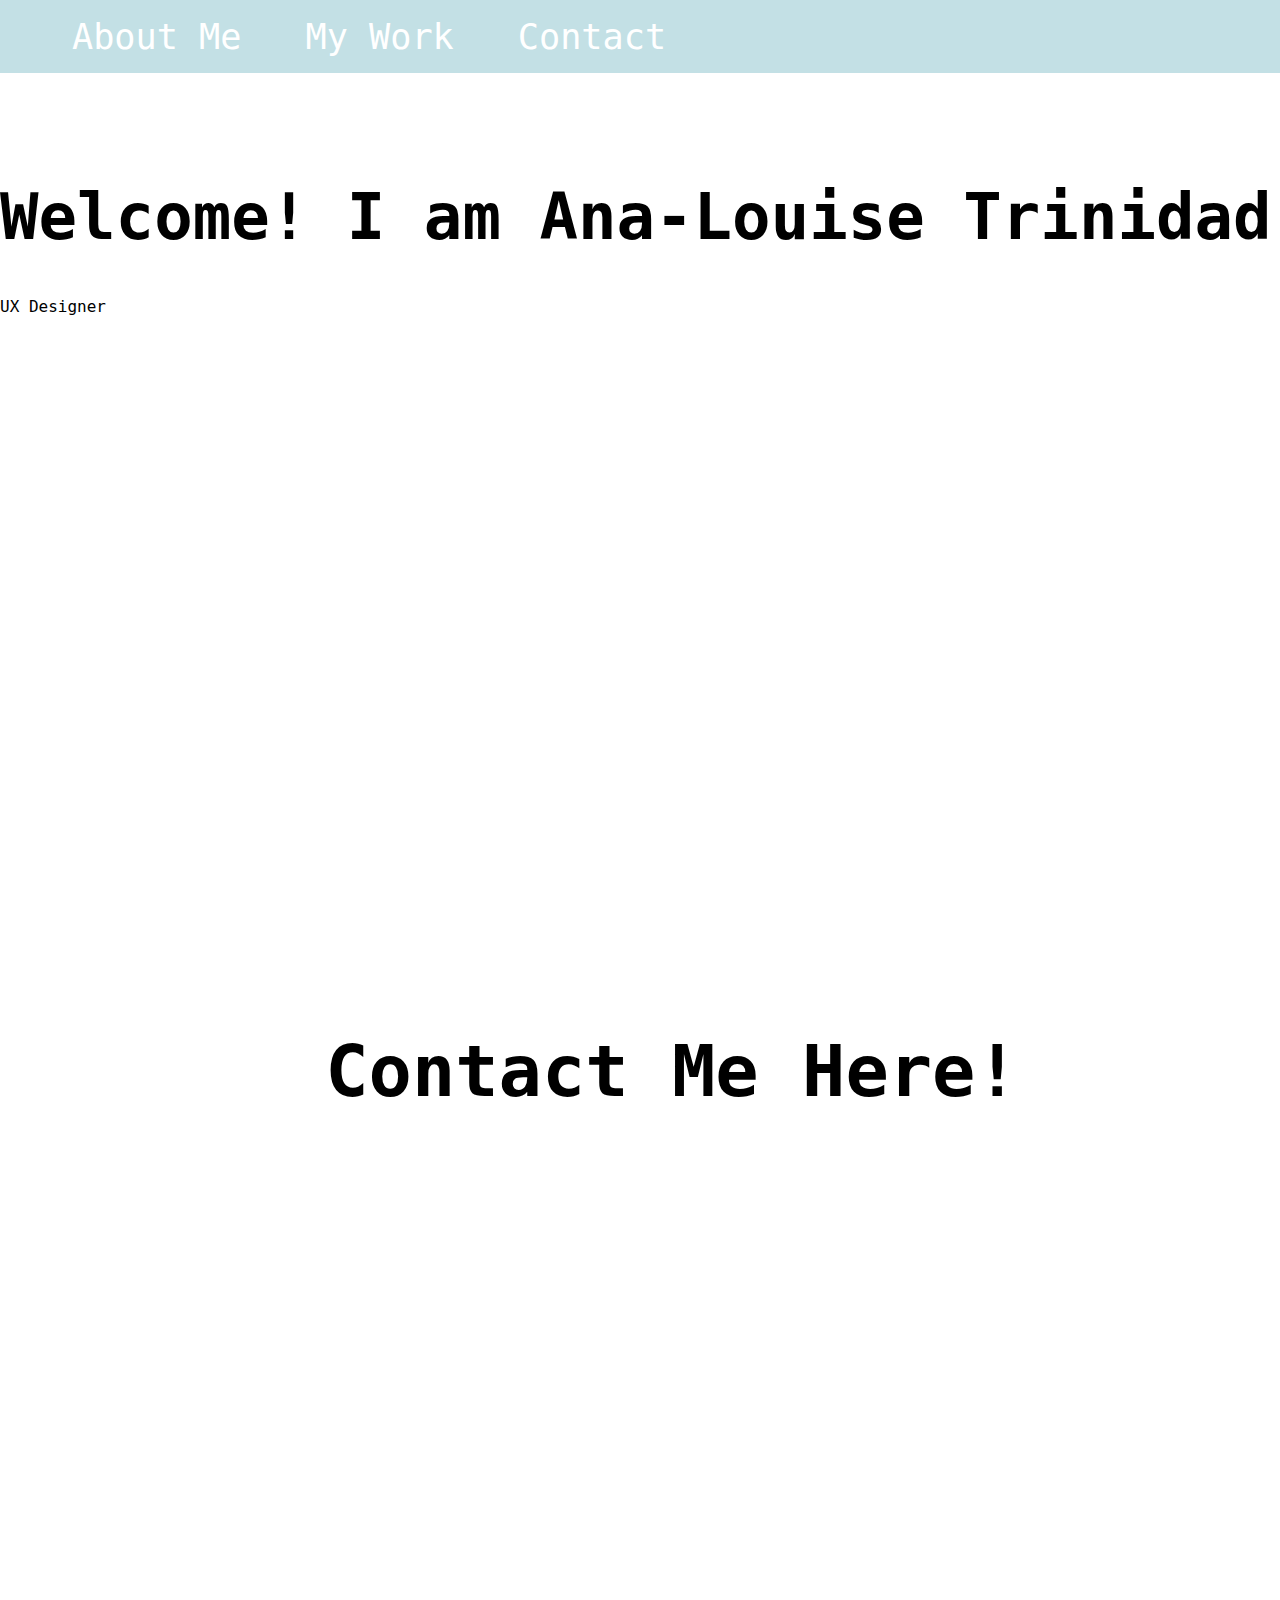
==== index.html @ 33337c71 "Portfolio" ====
<!DOCTYPE html>
<html lang="en">
<head>
    <meta charset="UTF-8">
    <meta http-equiv="X-UA-Compatible" content="IE=edge">
    <meta name="viewport" content="width=device-width, initial-scale=1.0">
    <link rel="stylesheet" href="https://cdnjs.cloudflare.com/ajax/libs/font-awesome/6.2.1/css/all.min.css" integrity="sha512-MV7K8+y+gLIBoVD59lQIYicR65iaqukzvf/nwasF0nqhPay5w/9lJmVM2hMDcnK1OnMGCdVK+iQrJ7lzPJQd1w==" crossorigin="anonymous" referrerpolicy="no-referrer" />
    <link rel="stylesheet" href="./assets/css/style.css">
    <title>Document</title>
</head>
<body>
    <nav id="navbar">
        <ul id="nav-list">
          <li>
            <a href="#welcome-section">About Me</a>
          </li>
          <li>
            <a href="#projects">My Work</a>
          </li>
          <li>
            <a href="#contact">Contact</a>
          </li>
        </ul>
        </nav>
        <section id="welcome-section"
        class= 
        "welcome-section"></section>
        <h1>Welcome! I am Ana-Louise Trinidad</h1>
        <p>UX Designer</p>
        
        <section id="projects"
        class= 
        "projects">
        <h2>These are some of my projects:
          </h2>
          <div class="grid">
            <a href="">
              <img src="" alt="" class="project-image"/>
              <p class="project-title">Tribute Page</p>
            </a>
          </div>
        </section>
  
  <section id= "contact">
  
   <div id="contact-header">
        <h2>Contact Me Here!</h2>
   </div>
  
    <div id="contact-links">
    <p> <a class="a-link" href="mailto:analouisemtrinidad@gmail.com"> <i class="fa-solid fa-envelope"></i></a></p>
    <p><a class="a-link" href="https://www.linkedin.com/in/ana-louise-trinidad/"><i class="fa-brands fa-linkedin"></i></a></p>
    <p><a class="a-link" href="https://github.com/altrndd"><i class="fa-brands fa-github"></i></a></p>
   </div>
  </section>
</body>
</html>
---- assets/css/style.css ----
body {
    font-family: 'DejaVu Sans Mono', sans-serif;
    margin: 0;
    padding: 0;
  }
  
  #navbar{
    background-color: #C3E0E5;
    position: fixed;
    top: auto;
  left: 5;
  width: 100%;
  justify-content: flex-end;
  }
  
  #nav-list{
    display: flex;
    flex-direction: row;
  }
  
  li{
    list-style: none;
  }
  
  a {
    color: #fff;
    text-decoration: none;
    font-size: 2.2em;
    padding: 2rem;
  }
  
  a:hover {
    background-color: #41729F
  }
  
  #welcome-section {
    width: 100vw;
    display: flex;
    flex-direction: column;
    align-items: center;
    justify-content: center;
    background-color: #fff;
  }
  
  h1 {
    margin-top: 20vh;
    color: #000;
    font-size: 4rem;
    font-weight: 700;
  }
  
  #welcome-section > p{
    color: #C3E0E5;
    font-size: 2rem;
    font-style: italic;
    font-weight: 100;
  }
  
  .projects{
    margin: 0;
    padding: 10rem 2rem;
    text-align: left;
    background-color: #fff;
  }
  
  .projects > h2 {
    margin: auto;
    font-size: 3.2rem;
    color: white;
  }
  
  .project-title{
    color: #fff;
    width: 100%;
    background-color: #fff;
    padding: 1rem;
    padding: 2rem 0;
  }
  
  .projects-grid{
    display: grid;
    grid-template-columns: repeat(auto-fit, minmax(320));
    grid-gap: 4rem;
    width: 100%;
    max-width: 1280px;
    margin: 0 auto;
    margin-bottom: 6rem;
  }
  
  #contact{
    background-color: #fff;
    width: 100%;
    height: 80vh;
    padding: 0rem 2rem;
    /* display: flex;
    flex-direction: column;
    justify-content: center;
    align-items: center; */
  }
  
  #contact{
    color: #000;
  }
  
  #contact-links{
    display: flex;
    justify-content: center;
    gap: 25px;
    align-items: center;
    font-size: 2rem;
  }
  
  #contact-header{
    font-size: 3rem;
    display: flex;
    justify-content: center;
    align-items: center;
  }
  
  .a-link{
    color: #000;
    font-style: italic;
    font-weight: 100;
    text-align: center;
  }
  .a-link:hover{
    background-color:white;
    color:gray;
  }
  #contact-p{
    color: #000;
    font-style: italic;
    font-weight: 100;
    text-align: center;
  }
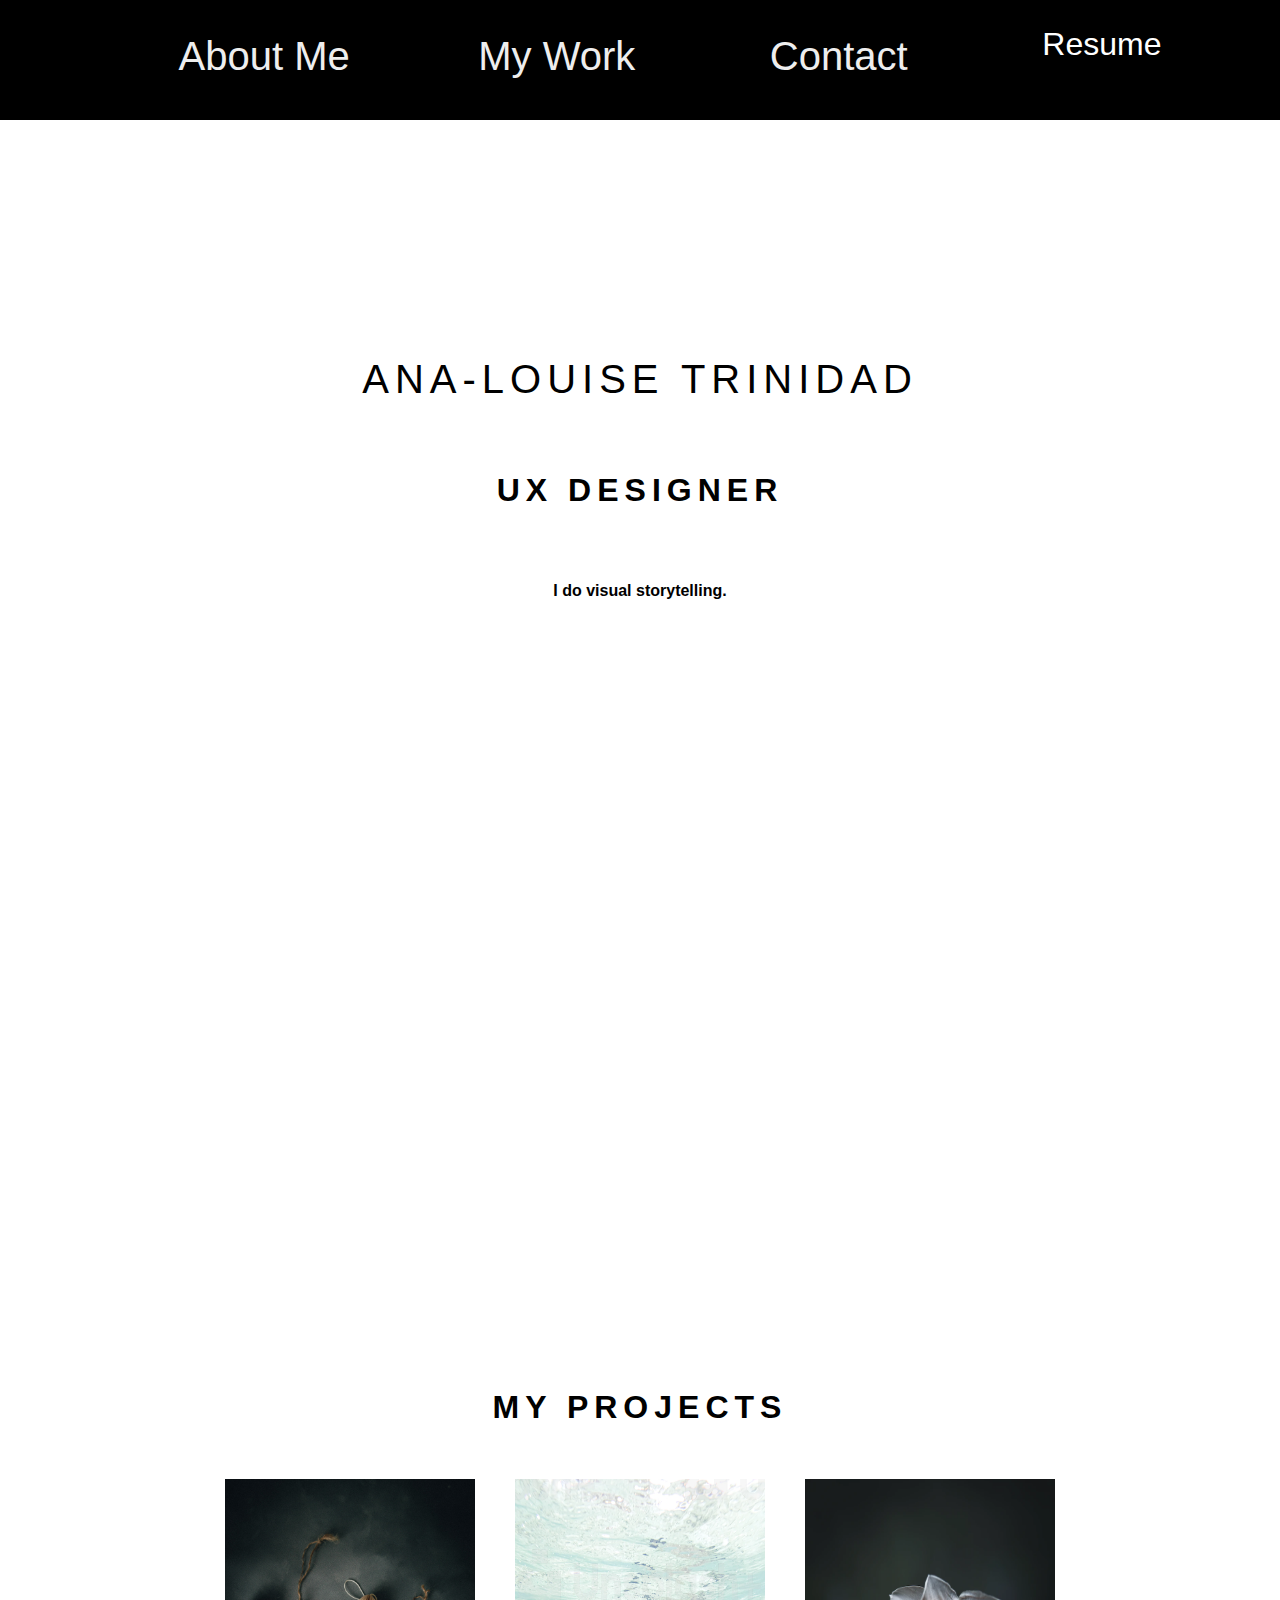
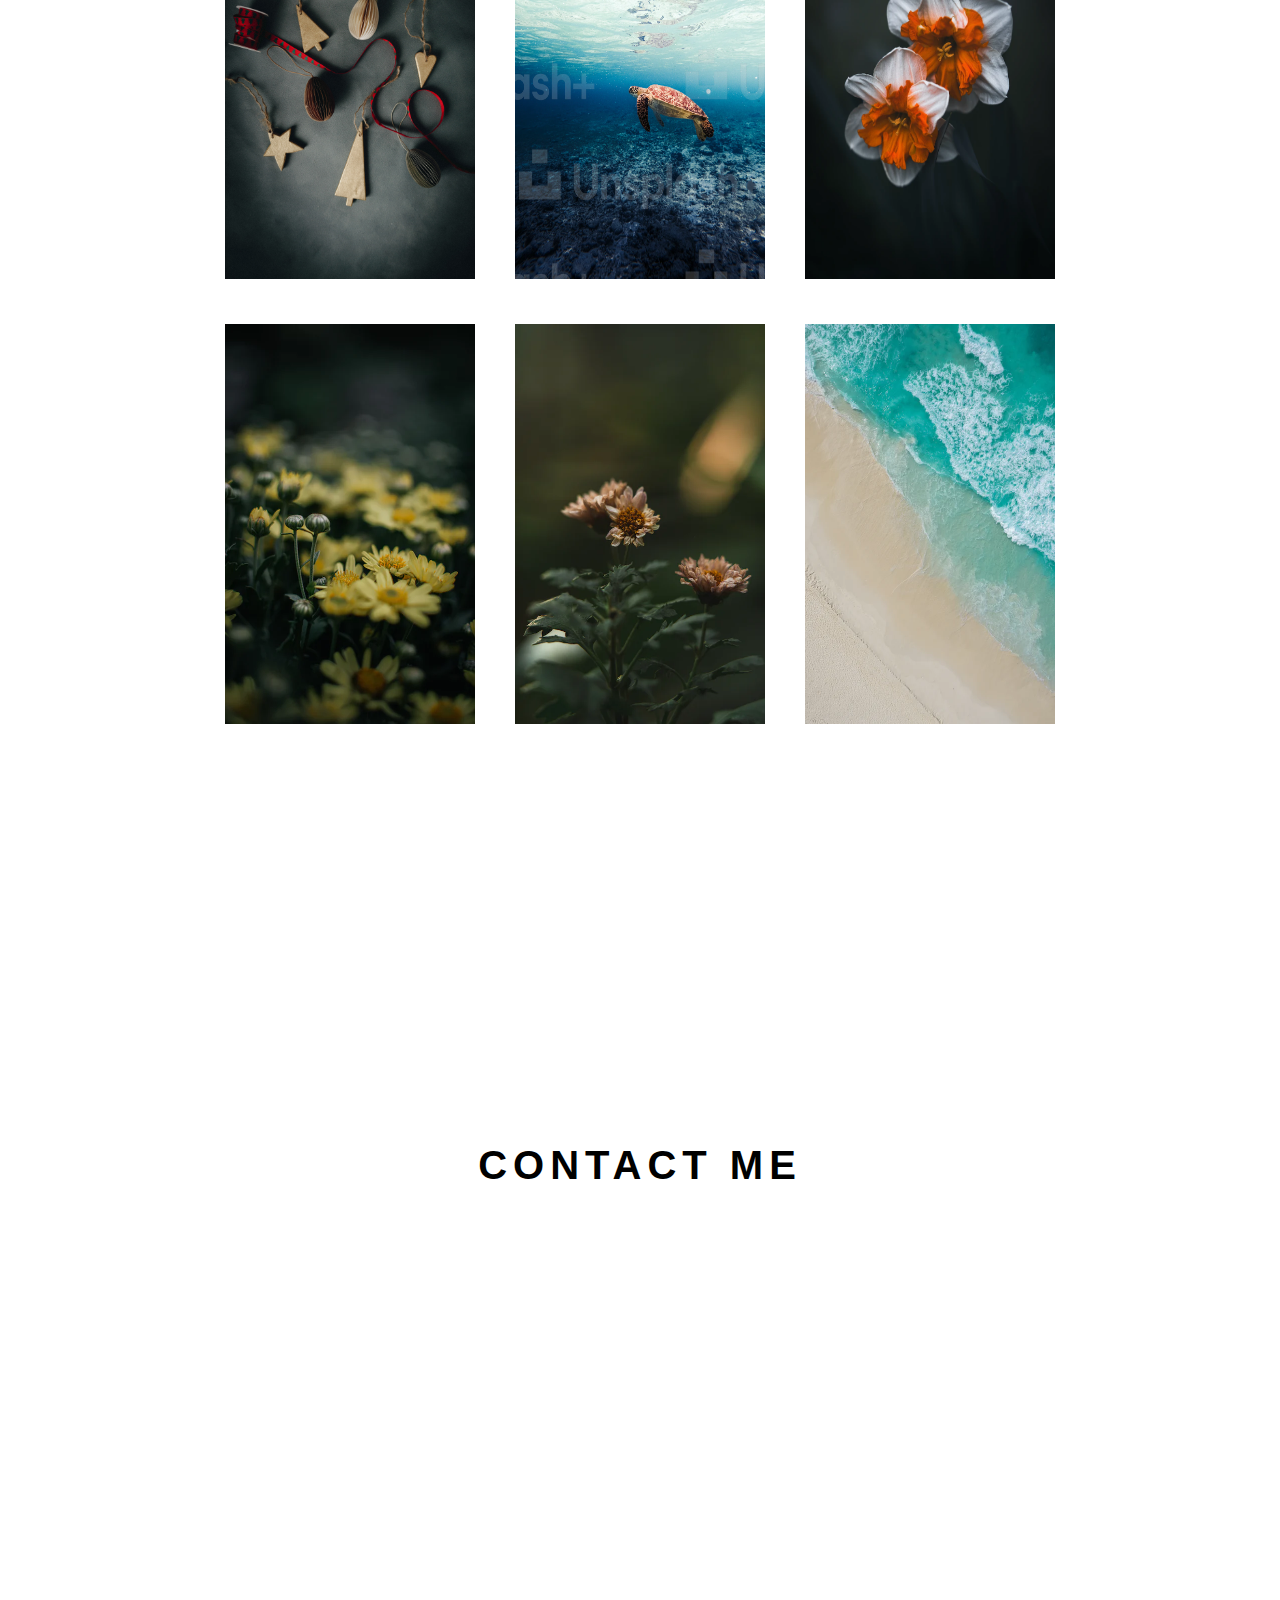
==== commit abbfbb88: "renamed main.html to index.html" ====
--- a/index.html
+++ b/index.html
@@ -9,49 +9,64 @@
     <title>Document</title>
 </head>
 <body>
+    <header>
     <nav id="navbar">
         <ul id="nav-list">
           <li>
-            <a href="#welcome-section">About Me</a>
+            <a class="btn"
+            href="#welcome-section"><span class="noselect">About Me</span><div class="circle"></div></a>
           </li>
           <li>
-            <a href="#projects">My Work</a>
+            <a class="btn"
+            href="#projects"><span class="noselect">My Work</span><div class="circle"></div></a>
           </li>
           <li>
-            <a href="#contact">Contact</a>
+            <a class="btn"
+            href="#contact"><span class="noselect">Contact</span><div class="circle"></div></a>
+          </li>
+          <li>
+            <a class="Resume"
+            href="#Resume"><span class="noselect">Resume</span><div class="circle"></div></a>
           </li>
         </ul>
-        </nav>
-        <section id="welcome-section"
-        class= 
-        "welcome-section"></section>
-        <h1>Welcome! I am Ana-Louise Trinidad</h1>
-        <p>UX Designer</p>
-        
-        <section id="projects"
-        class= 
-        "projects">
-        <h2>These are some of my projects:
-          </h2>
-          <div class="grid">
-            <a href="">
-              <img src="" alt="" class="project-image"/>
-              <p class="project-title">Tribute Page</p>
-            </a>
-          </div>
-        </section>
-  
-  <section id= "contact">
-  
-   <div id="contact-header">
-        <h2>Contact Me Here!</h2>
-   </div>
-  
-    <div id="contact-links">
-    <p> <a class="a-link" href="mailto:analouisemtrinidad@gmail.com"> <i class="fa-solid fa-envelope"></i></a></p>
-    <p><a class="a-link" href="https://www.linkedin.com/in/ana-louise-trinidad/"><i class="fa-brands fa-linkedin"></i></a></p>
-    <p><a class="a-link" href="https://github.com/altrndd"><i class="fa-brands fa-github"></i></a></p>
-   </div>
-  </section>
+      </nav>
+      </header>
+
+      <!-----WELCOME SECTION---->
+      <section id="welcome-section">
+        <h1>Ana-Louise Trinidad</h1>
+        <h2>UX Designer</h2>
+        <h3>I do visual storytelling.</h3>
+      </section>
+
+      <!----PROJECT SECTION-->
+      <section id="projects">
+        <h4>My Projects</h4>
+        <div class="grid">
+          <div class="row">
+        <img src="./assets/images/katie-azi-P4RJUCvxmko-unsplash.jpg" alt="sample image 1">
+        <img src="assets/images/premium_photo-1669842162407-abfc5f9e981e.webp" alt="sample image 2">
+        <img src="assets/images/photo-1651154104956-491b41e3eba1.webp" alt="sample image 3">
+      </div>
+        <div class="row">
+        <img src="assets/images/photo-1669150741320-465c5688f7f6.webp" alt="sample image 4">
+        <img src="assets/images/photo-1669351525742-244d8a48fddf.webp" alt="sample image 5">
+        <img src="assets/images/photo-1668799235190-818acc208995.webp" alt="sample image 6">
+        </div>  
+      </div>
+      </section>
+
+      <!--CONTACT SECTION-->
+      <section id="contact">
+
+        <div id="contact-header">
+          <h5>CONTACT ME</h5>
+        </div>
+        <div id="contact-links">
+          <p><a class="a-link" href="mailto:analouisemtrinidad@gmail.com"> <i class="fa-solid fa-envelope"></i></a></p>
+          <p><a class="a-link" href="https://www.linkedin.com/in/ana-louise-trinidad/"><i class="fa-brands fa-linkedin"></i></a></p>
+          <p><a class="a-link" href="https://github.com/altrndd"><i class="fa-brands fa-github"></i></a></p>
+         </div>
+       </section>
 </body>
 </html>--- a/assets/css/style.css
+++ b/assets/css/style.css
@@ -1,135 +1,230 @@
 body {
-    font-family: 'DejaVu Sans Mono', sans-serif;
-    margin: 0;
-    padding: 0;
-  }
-  
-  #navbar{
-    background-color: #C3E0E5;
-    position: fixed;
-    top: auto;
-  left: 5;
+  font-family: pt-sans, "Helvetica Neue", Helvetica, Arial, sans-serif;
+  color: #000; 
+  margin: 0;
+  padding: 0;
+}
+
+header{
+  background-color: #000;
+  padding: 10px;
+  padding-bottom: 10px;
+  position: fixed;
   width: 100%;
-  justify-content: flex-end;
-  }
-  
-  #nav-list{
-    display: flex;
-    flex-direction: row;
-  }
-  
-  li{
-    list-style: none;
-  }
-  
-  a {
-    color: #fff;
-    text-decoration: none;
-    font-size: 2.2em;
-    padding: 2rem;
-  }
-  
-  a:hover {
-    background-color: #41729F
-  }
-  
-  #welcome-section {
-    width: 100vw;
-    display: flex;
-    flex-direction: column;
-    align-items: center;
-    justify-content: center;
-    background-color: #fff;
-  }
-  
-  h1 {
-    margin-top: 20vh;
-    color: #000;
-    font-size: 4rem;
-    font-weight: 700;
-  }
-  
-  #welcome-section > p{
-    color: #C3E0E5;
-    font-size: 2rem;
-    font-style: italic;
-    font-weight: 100;
-  }
-  
-  .projects{
-    margin: 0;
-    padding: 10rem 2rem;
-    text-align: left;
-    background-color: #fff;
-  }
-  
-  .projects > h2 {
-    margin: auto;
-    font-size: 3.2rem;
-    color: white;
-  }
-  
-  .project-title{
-    color: #fff;
-    width: 100%;
-    background-color: #fff;
-    padding: 1rem;
-    padding: 2rem 0;
-  }
-  
-  .projects-grid{
-    display: grid;
-    grid-template-columns: repeat(auto-fit, minmax(320));
-    grid-gap: 4rem;
-    width: 100%;
-    max-width: 1280px;
-    margin: 0 auto;
-    margin-bottom: 6rem;
-  }
-  
-  #contact{
-    background-color: #fff;
-    width: 100%;
-    height: 80vh;
-    padding: 0rem 2rem;
-    /* display: flex;
-    flex-direction: column;
-    justify-content: center;
-    align-items: center; */
-  }
-  
-  #contact{
-    color: #000;
-  }
-  
-  #contact-links{
-    display: flex;
-    justify-content: center;
-    gap: 25px;
-    align-items: center;
-    font-size: 2rem;
-  }
-  
-  #contact-header{
-    font-size: 3rem;
-    display: flex;
-    justify-content: center;
-    align-items: center;
-  }
-  
-  .a-link{
-    color: #000;
-    font-style: italic;
-    font-weight: 100;
-    text-align: center;
-  }
-  .a-link:hover{
-    background-color:white;
-    color:gray;
-  }
-  #contact-p{
-    color: #000;
-    font-style: italic;
-    font-weight: 100;
-    text-align: center;
-  }+	height: 100px;
+	text-align : center;
+	top: 0;
+	left: 0;
+}
+
+/*Primary Navigation*/
+
+#navbar{
+  background-color: #000;
+}
+
+#nav-list{
+  display: flex;
+  justify-content: space-evenly;
+}
+
+li{
+  list-style: none;
+}
+
+a {
+  color: #fff;
+  text-decoration: none;
+  font-size: 2rem;
+  padding: rem;
+  font-family: 'Lucida Sans', 'Lucida Sans Regular', 'Lucida Grande', 'Lucida Sans Unicode', Geneva, Verdana, sans-serif;
+}
+
+a:hover {
+  background-color: #808080;
+}
+
+/*button hover from blog*/
+.btn {
+  background: #000;
+  height: 50px;
+  min-width: 150px;
+  border: none;
+  border-radius: 10px;
+  color: #eee;
+  font-size: 40px;
+  font-family: 'Lato', sans-serif;
+  position: relative;
+  -webkit-tap-highlight-color: transparent;
+  display: flex;
+  align-items: center;
+  justify-content: center;
+  cursor: pointer;
+  padding-top: 5px;
+}
+
+.btn .circle {
+  width: 5px;
+  height: 5px;
+  background: transparent;
+  border-radius: 50%;
+  position: absolute;
+  top: 0;
+  left: 50%;
+  overflow: hidden;
+  transition: 500ms;
+}
+
+.noselect {
+  -webkit-touch-callout: none;
+    -webkit-user-select: none;
+     -khtml-user-select: none;
+       -moz-user-select: none;
+        -ms-user-select: none;
+            user-select: none;
+}
+
+.btn:hover {
+  background: transparent;
+}
+
+.btn:hover .circle {
+  height: 50px;
+  width: 150px;
+  left: 0;
+  border-radius: 0;
+  border-bottom: 2px solid #eee;
+}
+
+#resume{
+  font-size: medium;
+}
+
+/*Style for Welcome Section */
+#welcome-section {
+  width: 100vw;
+  display: flex;
+  flex-direction: column;
+  align-items: center;
+  justify-content: center;
+  background-color: #fff;
+  padding-top: 70px;
+}
+
+h1 {
+  margin-top: 20vh;
+  color: #000;
+  align-items: center;
+  font-family: Lato, sans-serif;
+  font-size: 40px;
+  font-style: normal;
+  font-weight: 300;
+  letter-spacing: 6px;
+  line-height: 58px;
+  text-transform: uppercase;
+  padding-top: 100px
+}
+
+h2 {
+  color: #000;
+  font-family: Lato, sans-serif;
+  font-size: 32px;
+  font-style: normal;
+  font-weight: 300;
+  letter-spacing: 6px;
+  line-height: 58px;
+  text-transform: uppercase;
+  font-weight: bold;
+}
+
+h3 {
+  color: #000;
+  font-family: Lato, sans-serif;
+  font-size: 16px;
+  line-height: 58px;
+  padding-bottom: 500px;
+  text-align: center;
+}
+
+/* STYLE FOR PROJECT SECTION */
+h4{
+  text-align: center;
+  font-family: Lato, sans-serif;
+  font-size: 32px;
+  font-style: normal;
+  font-weight: bold;
+  letter-spacing: 6px;
+  line-height: 58px;
+  text-transform: uppercase;
+  padding-top: 200px;
+}
+
+.grid img{
+  width: 250px;
+  height: 400px;
+}
+
+.row{
+  display: flex;
+  justify-content: center;
+  gap: 40px;
+  margin-bottom: 5vh;
+}
+
+/*CONTACT ME SECTION*/
+h5{
+  text-align: center;
+  font-family: Lato, sans-serif;
+  font-size: 40px;
+  font-style: normal;
+  font-weight: bold;
+  letter-spacing: 6px;
+  line-height: 58px;
+  text-transform: uppercase;
+}
+
+#contact{
+  background-color: #fff;
+  width: 100%;
+  height: 80vh;
+  padding-top: 300px;
+}
+
+p {
+  font-family: Lato, sans-serif;
+  font-size: 50px;
+  font-style: normal;
+  font-weight: 300;
+  letter-spacing: 6px;
+  line-height: 58px;
+  display: flex;
+  justify-content: center;
+  align-items: center;
+}
+
+#contact-links {
+  display: flex;
+  justify-content: center;
+  gap: 60px;
+  align-items: center;
+}
+
+.a-link{
+  color: #000;
+  font-style: italic;
+  font-weight: 00;
+  text-align: center;
+  font-size: 45px;
+}
+
+.a-link:hover{
+  background-color:white;
+  color:gray;
+}
+
+#contact-p{
+  color: #000;
+  font-style: italic;
+  font-weight: 100;
+  text-align: center;
+}